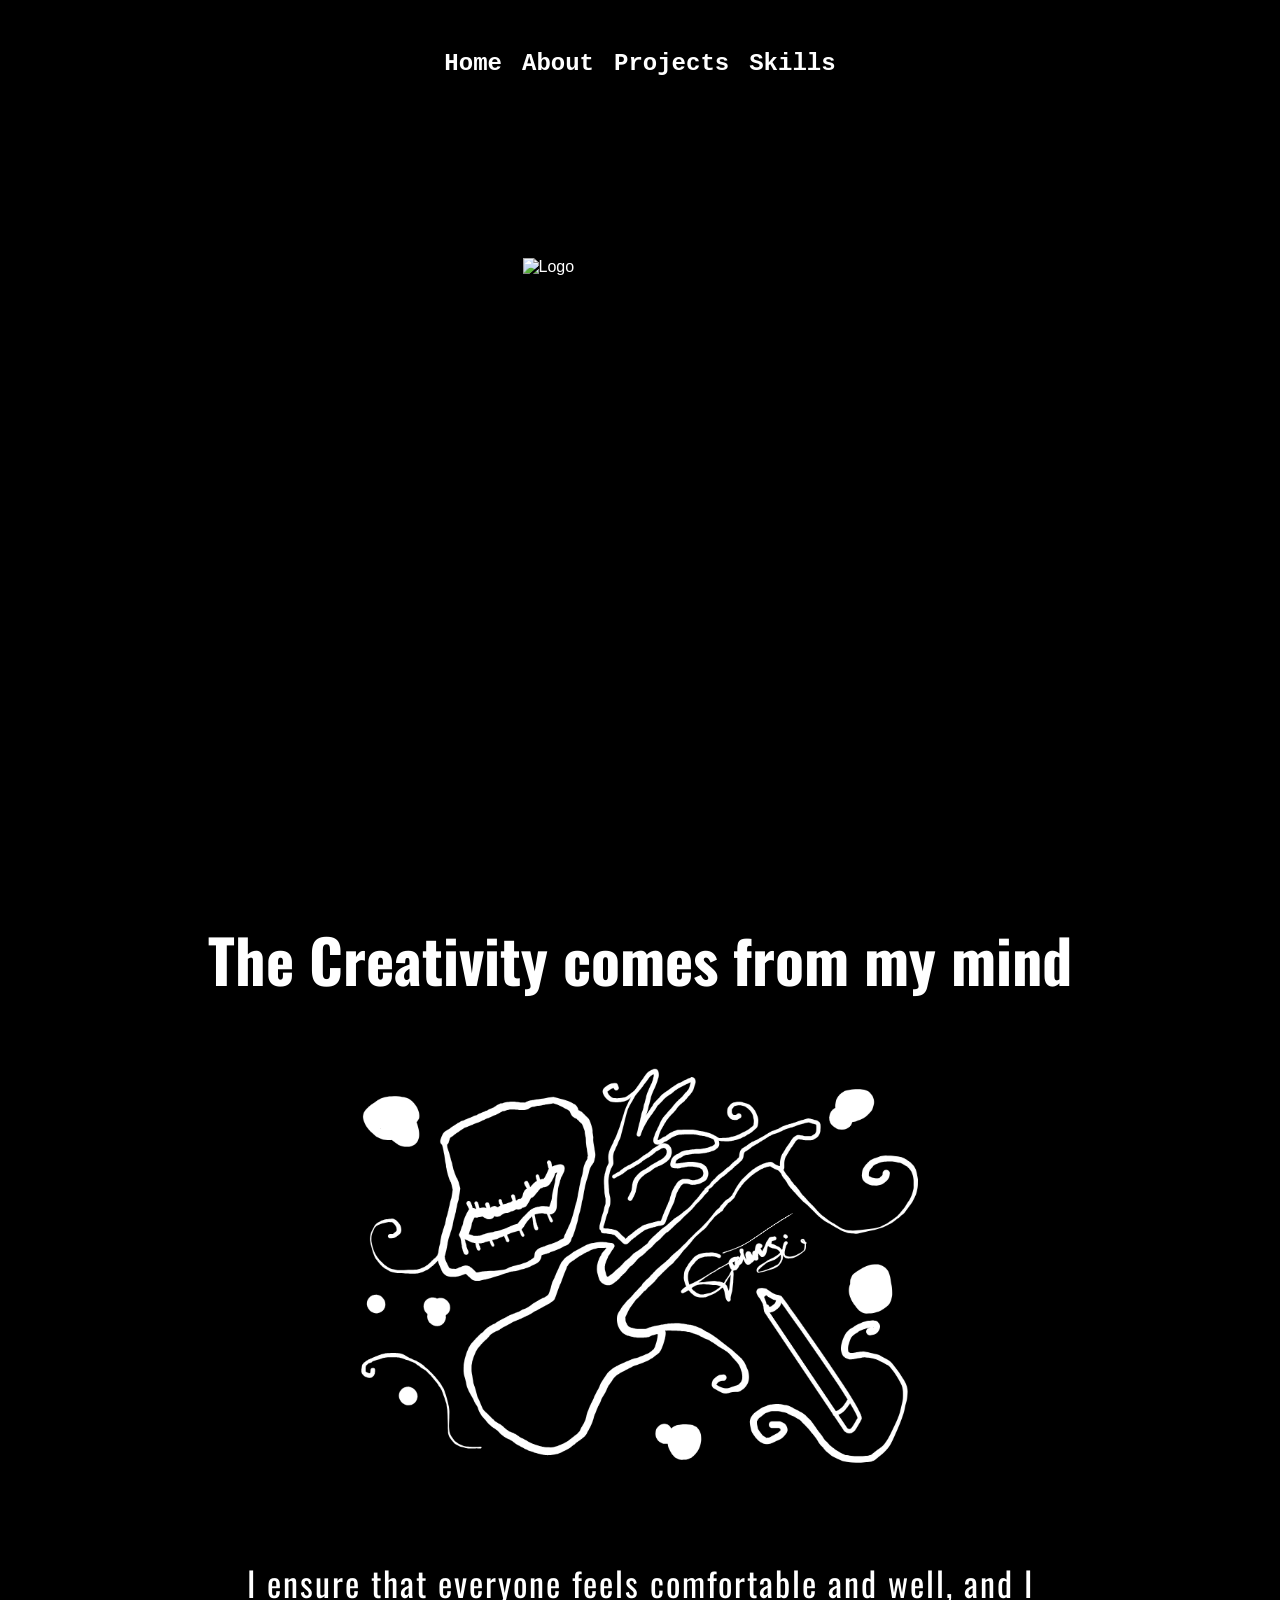
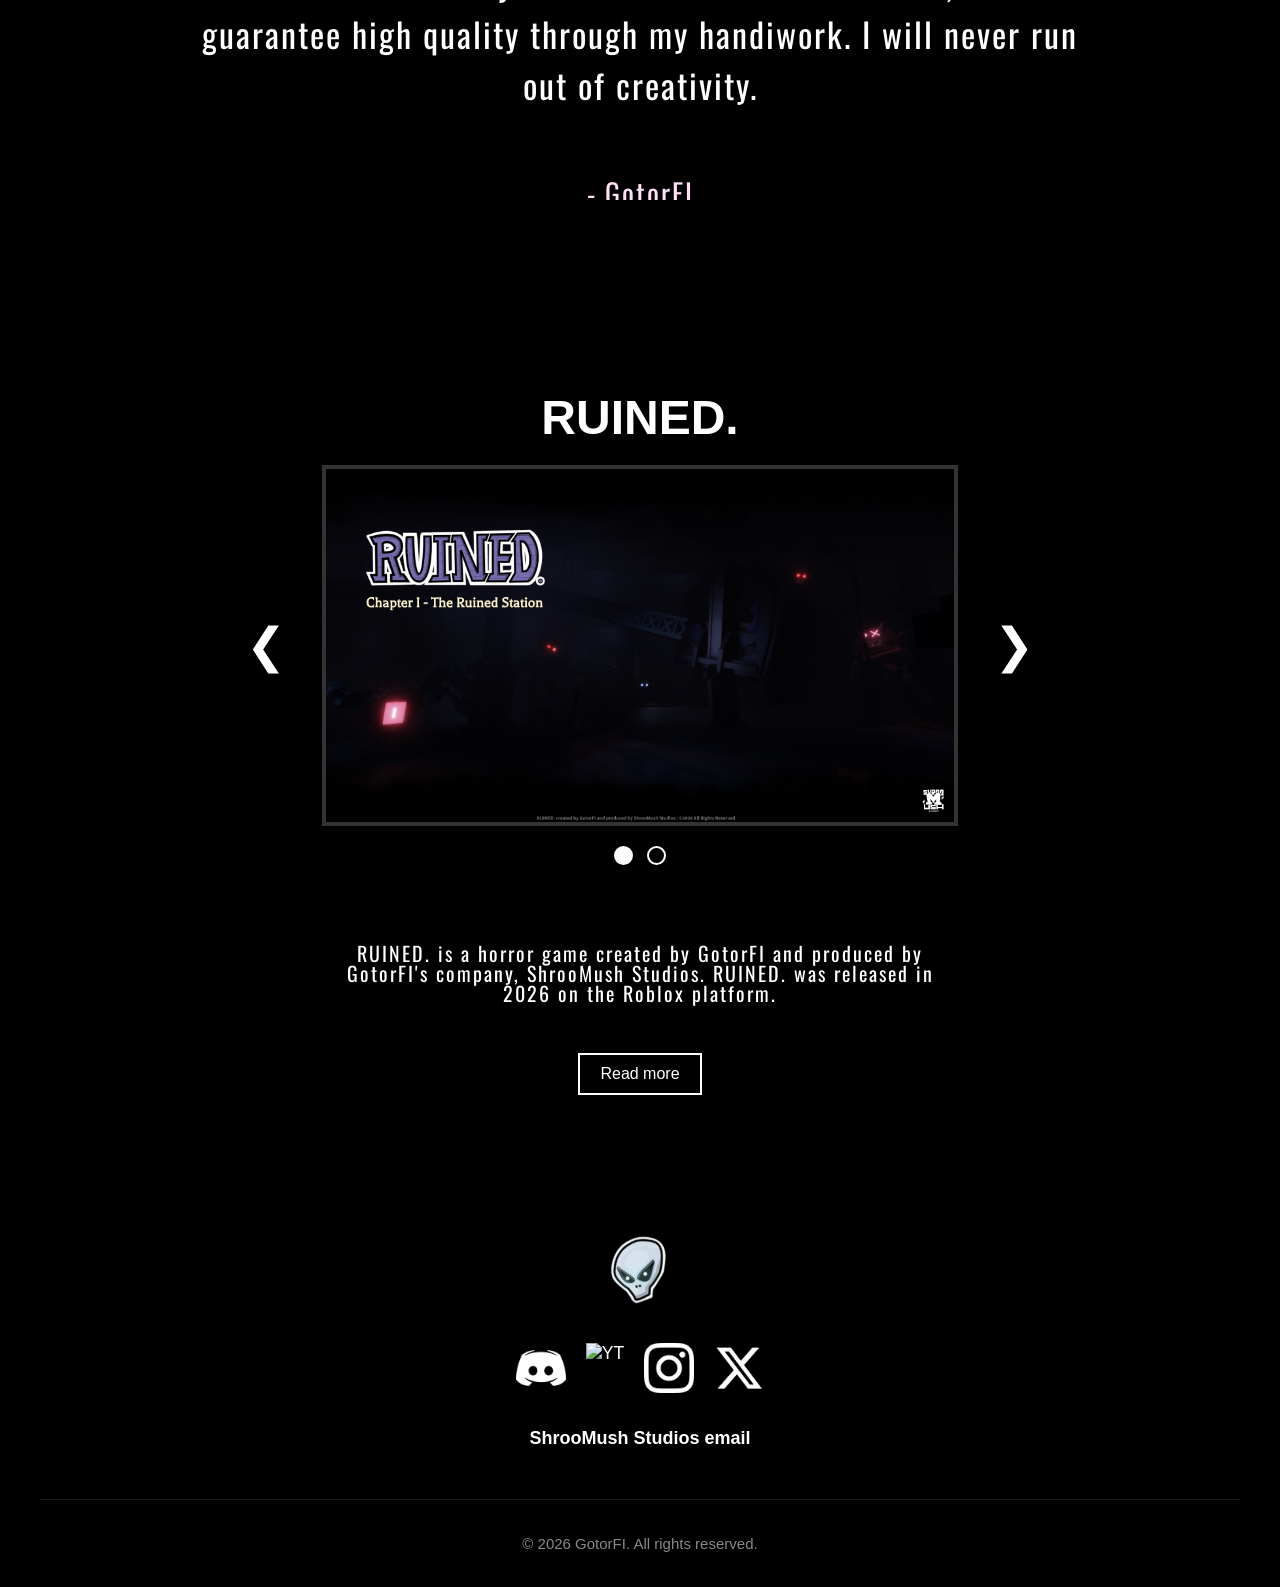
==== index.html @ 76c4892d "Fix" ====
<!DOCTYPE html>
<html lang="en">
<head>
    <meta charset="UTF-8">
    <meta name="viewport" content="width=device-width, initial-scale=1.0">
    <title>GotorFI's stuff</title>
    <link rel="icon" type="image/png" href="/imgs/Gotor.png">
    <link rel="stylesheet" href="/css/main.css">
    <link rel="stylesheet" href="/css/sections.css">
    <link rel="stylesheet" href="/css/carousel.css">
    <link rel="stylesheet" href="/css/buttons.css">
    <link rel="stylesheet" href="/css/animations.css">
    <link href='https://fonts.googleapis.com/css?family=Oswald' rel='stylesheet'>

</head>
<body>
    
    <video autoplay loop muted class="background-video">
        <source src="/videos/codebg.mp4" type="video/mp4">
    </video>
    <div>
        <div class="hero">
            
            <div class="menu">
                <a href="/">Home</a>
                <a href="/docs">About</a>
                <a href="/contact">Projects</a>
                <a href="/contact">Skills</a>

            </div>
            <div class="content">
                <img src="/imgs/GotorFIWink.gif" alt="Logo" class="headericon">
                <h1>GotorFI</h1>
            </div>
        </div>
        <div class="section1">
            <h2>The Creativity comes from my mind</h2>
            <img src="/imgs/thumb.png" alt="Creativity" class="section1img hover" width="700px" style="margin-top: 50px;">
            <p class="middlep">I ensure that everyone feels comfortable and well, and I guarantee high quality through my handiwork. I will never run out of creativity.</p>
            <p class="middlep2">- GotorFI</p>
        </div>
        <div class="game-carousel">
            <h2 id="carousel-title">RUINED.</h2>

            <div class="carousel-main">
                <button class="arrow-btn" onclick="changeSlide(-1)">&#10094;</button>

                <div class="image-container">
                <img id="carousel-img" src="/imgs/RUINED.png" alt="Level Preview">
                </div>

                <button class="arrow-btn" onclick="changeSlide(1)">&#10095;</button>
            </div>

            <div class="dot-container">
                <span class="dot active" onclick="currentSlide(0)"></span>
                <span class="dot" onclick="currentSlide(1)"></span>
            </div>

            </div>

            <div class="section2">
                <p id="carousel-info">RUINED. is a horror game created by GotorFI and produced by GotorFI's company, ShrooMush Studios. RUINED. was released in 2026 on the Roblox platform.</p>
                <button class="boxbutton hover">Read more</button>
            </div>
    </div>

    <footer class="main-footer">
        <div class="footer-content">
            <div class="footer-logo">
                <img src="/imgs/Gotor.png" alt="Logo">
            </div>

            <div class="footer-contacts">
                <a href="https://discordapp.com/users/1117432537220923452" target="_blank"><img src="/imgs/Discord.png" alt="DC" width="50px"></a>
                <a href="https://www.youtube.com/@GotorFI" target="_blank"><img src="/imgs/YouTube.png" alt="YT" width="50px"></a>
                <a href="https://www.instagram.com/gotorfi/" target="_blank"><img src="/imgs/Instagram.png" alt="IG" width="50px"></a>
                <a href="https://twitter.com/GotorFI" target="_blank"><img src="/imgs/X.png" alt="TW" width="50px"></a>
            </div>

            <div class="footer-email">
                <a href="mailto:cshroomushstudios@gmail.com">ShrooMush Studios email</a>
            </div>

            <div class="footer-copyright">
                <p>&copy; 2026 GotorFI. All rights reserved.</p>
            </div>
        </div>
    </footer>

    <script src="/js/carousel.js"></script>
    <script src="/js/animations.js"></script>
    
</body>
</html>
---- css/main.css ----
body {
    margin: 0;
}

.hero {
    width: 100%;
    height: 100vh;
    position: relative;
    overflow: hidden;

    display: flex;
    justify-content: center;
    align-items: center;
}

.background-video {
    position: fixed;
    top: 0;
    left: 0;
    width: 100%;
    height: 100%;
    object-fit: cover;
    filter: brightness(50%);
    z-index: -5;
}

.menu {
    position: absolute;
    top: 50px;
    left: 50%;
    transform: translateX(-50%);
    z-index: 2;
    display: flex;
    gap: 20px;
}
.menu a {
    color: white;
    font-size: 24px;
    font-family: 'Courier New', Courier, monospace;
    text-decoration: none;
    transition: filter 0.3s ease, transform 0.3s ease;
    font-weight: 900;
}

.headericon {
    width: 235px;
    margin-bottom: 10px;
}

.hero h1 {
    margin: 0;
    color: white;
    font-family: oswald, sans-serif;
    font-size: 320px;
    line-height: 0.8;
}

.content {
    position: relative;
    z-index: 2;
    display: flex;
    flex-direction: column;
    align-items: center;
    transform: translateY(-50px);
    transition: transform 0.3s ease;
}

.content:hover {
    transform: translateY(-50px) scale(1.15);
    filter: invert(21%) sepia(1%) saturate(74%) hue-rotate(359deg) brightness(154%) contrast(117%) drop-shadow(0 0 20px rgb(224, 190, 255));
}
.menu a:hover {
    transform: scale(1.15);
    filter: invert(21%) sepia(1%) saturate(74%) hue-rotate(359deg) brightness(154%) contrast(117%) drop-shadow(0 0 20px rgb(224, 190, 255));
}


.main-footer {
    background-color: rgba(0, 0, 0, 0.3);
    padding: 60px 0 20px 0;
    backdrop-filter: blur(5px);
    color: white;
    text-align: center;
    margin-top: 50px;
}

.footer-content {
    max-width: 1200px;
    margin: 0 auto;
    display: flex;
    flex-direction: column;
    align-items: center;
    gap: 30px; 
}

.footer-logo img {
    height: 80px;
    width: auto;
}

.footer-contacts {
    display: flex;
    gap: 20px;
}

.footer-contacts a {
    color: white;
    text-decoration: none;
    font-size: 1.1rem;
    transition: opacity 0.3s;
}

.footer-contacts a:hover {
    opacity: 0.7;
}

.footer-email a {
    color: white;
    text-decoration: none;
    font-weight: bold;
    font-size: 18px;
}

.footer-copyright {
    margin-top: 20px;
    color: #888;
    font-size: 15px;
    border-top: 1px solid rgba(255, 255, 255, 0.1);
    width: 100%;
    padding-top: 20px;
}
---- css/sections.css ----
.section1 {
    width: 100%;
    height: 100vh;
    position: relative;
    overflow: hidden;

    display: flex;
    justify-content: center;
    align-items: center;
    z-index: 2;
    flex-direction: column;
    align-items: center;
    transform: translateY(-50px);
    transition: transform 0.3s ease;
}

.section1 h2 {
    padding-top: 75px;
    margin: 0;
    color: white;
    font-family: oswald, sans-serif;
    font-size: 60px;
    line-height: 0.8;
}

.section2 {
    width: 100%;
    height: 200px;
    position: relative;
    overflow: hidden;
    display: flex;
    justify-content: center;
    align-items: center;
    z-index: 2;
    flex-direction: column;
    align-items: center;
    transform: translateY(-50px);
    transition: transform 0.3s ease;
}

.section2 p {
    margin: 0;
    color: white;
    font-family: oswald, sans-serif;
    font-size: 20px;
    line-height: 0.8;
    width: 600px;
    text-align: center;
    letter-spacing: 2px;
    line-height: 20px;
}


.hover{
    transition: transform 0.3s ease, filter 0.3s ease;
}

.hover:hover {
    transform: scale(1.15);
    filter: invert(21%) sepia(1%) saturate(74%) hue-rotate(359deg) brightness(154%) contrast(117%) drop-shadow(0 0 20px rgb(224, 190, 255));
}

.middlep {
    width: 900px;
    text-align: center;
    font-size: 34px;
    color: white;
    font-family: oswald, sans-serif;
    letter-spacing: 2px;
}
.middlep2 {
    width: 900px;
    text-align: center;
    font-size: 28px;
    color: rgb(255, 224, 247);
    font-family: oswald, sans-serif;
    letter-spacing: 2px;
}
---- css/carousel.css ----
body { background-color: #000; color: white; font-family: sans-serif; }

.game-carousel {
  padding-top: 100px;
  text-align: center;
  max-width: 800px;
  margin: 50px auto;
}

h2 {
  font-size: 3rem;
  margin-bottom: 20px;
}

.carousel-main {
  display: flex;
  align-items: center;
  justify-content: center;
  gap: 30px;
}

.image-container {
  width: 1200px;
  border: 4px solid #333;
  overflow: hidden;
  transition: transform 0.3s ease;
}

.image-container img {
  width: 100%;
  display: block;
  transition: opacity 0.3s ease;
}

.arrow-btn {
  background: none;
  border: none;
  color: white;
  font-size: 3rem;
  cursor: pointer;
  transition: transform 0.2s;
}

.arrow-btn:hover { transform: scale(1.2); }

/* Navigointipallot */
.dot-container { margin-top: 20px; }

.dot {
  height: 15px;
  width: 15px;
  margin: 0 5px;
  background-color: transparent;
  border: 2px solid white;
  border-radius: 50%;
  display: inline-block;
  cursor: pointer;
}

.dot.active {
  background-color: white;
}


.image-container:hover {
    transform: scale(1.15);
    filter: invert(21%) sepia(1%) saturate(74%) hue-rotate(359deg) brightness(154%) contrast(117%) drop-shadow(0 0 20px rgb(190, 211, 255));
}
---- css/buttons.css ----
.boxbutton{
    background-color: transparent;
    border: 2px solid #ffffff;
    color: #ffffff;
    padding: 10px 20px;
    font-size: 16px;
    cursor: pointer;
    transition: all 0.3s ease;
    margin-top: 50px;
}
---- css/animations.css ----
@keyframes fadeInUp {
    from {
        opacity: 0;
        transform: translateY(50px);
        transform: scale(0.7);
    }
    to {
        opacity: 1;
        transform: translateY(0);
        transform: scale(1);
    }
}

.section1, .section2, .hero h1, .game-carousel {
    opacity: 0;
    transform: translateY(50px);
    transition: opacity 0.5s ease-out, transform 0.5s ease-out;
}

.section1.show, .section2.show, .hero h1.show, .game-carousel.show {
    animation: fadeInUp 0.8s ease-out forwards;
}
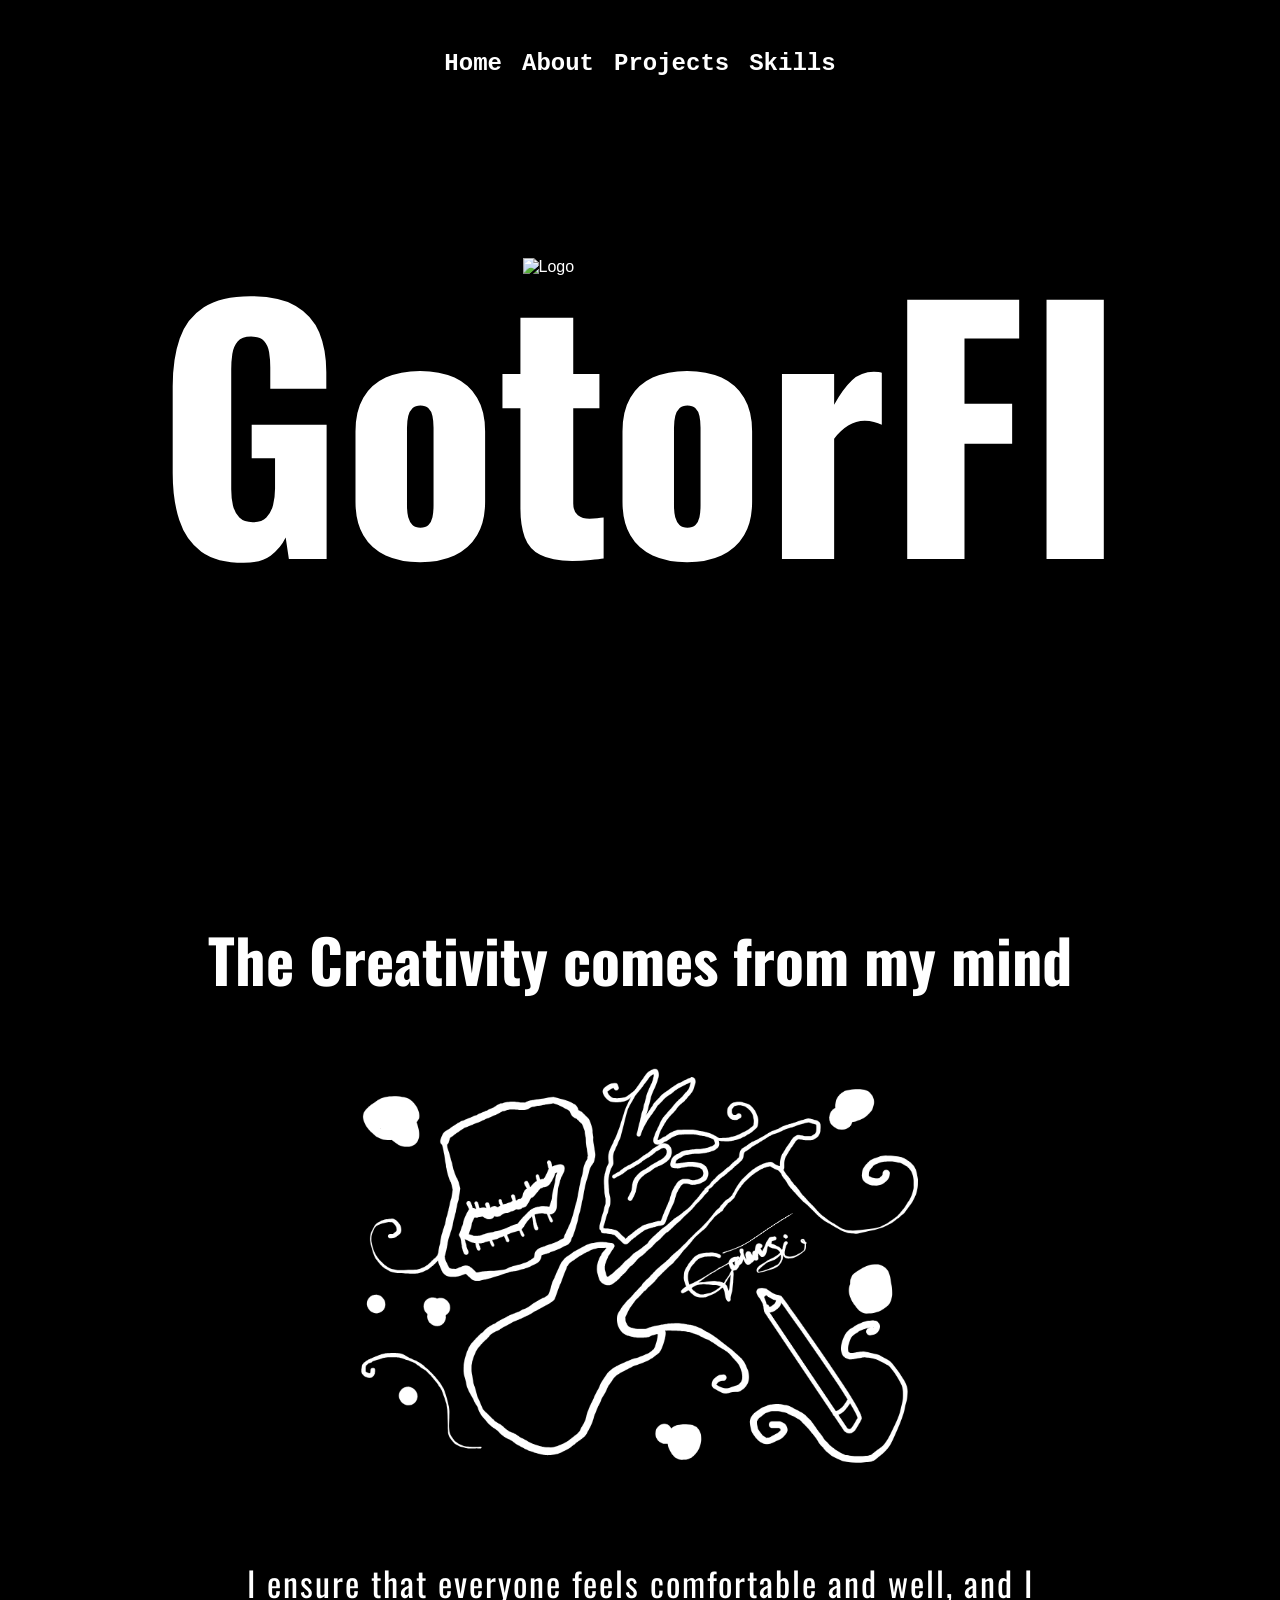
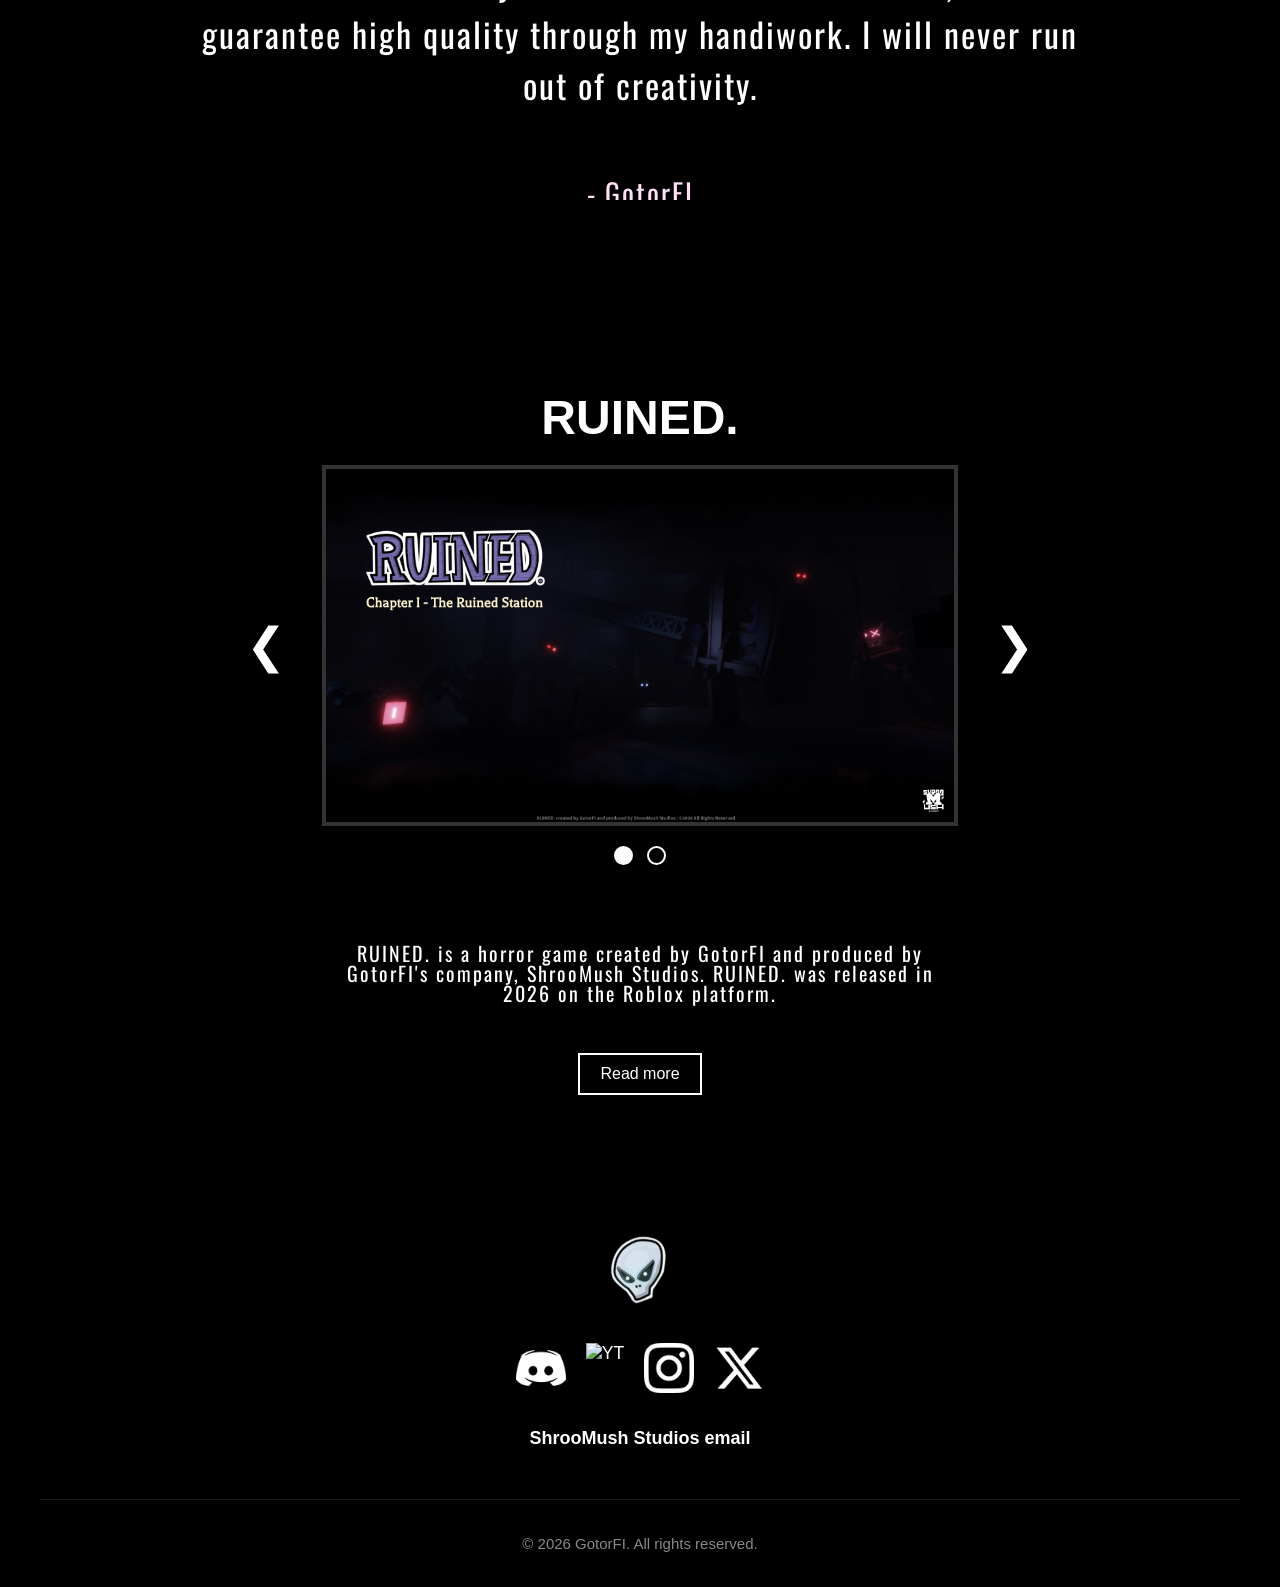
==== commit ecf6ed26: "fix2" ====
--- a/index.html
+++ b/index.html
@@ -4,38 +4,38 @@
     <meta charset="UTF-8">
     <meta name="viewport" content="width=device-width, initial-scale=1.0">
     <title>GotorFI's stuff</title>
-    <link rel="icon" type="image/png" href="/imgs/Gotor.png">
-    <link rel="stylesheet" href="/css/main.css">
-    <link rel="stylesheet" href="/css/sections.css">
-    <link rel="stylesheet" href="/css/carousel.css">
-    <link rel="stylesheet" href="/css/buttons.css">
-    <link rel="stylesheet" href="/css/animations.css">
+    <link rel="icon" type="image/png" href="imgs/Gotor.png">
+    <link rel="stylesheet" href="css/main.css">
+    <link rel="stylesheet" href="css/sections.css">
+    <link rel="stylesheet" href="css/carousel.css">
+    <link rel="stylesheet" href="css/buttons.css">
+    <link rel="stylesheet" href="css/animations.css">
     <link href='https://fonts.googleapis.com/css?family=Oswald' rel='stylesheet'>
 
 </head>
 <body>
     
     <video autoplay loop muted class="background-video">
-        <source src="/videos/codebg.mp4" type="video/mp4">
+        <source src="videos/codebg.mp4" type="video/mp4">
     </video>
     <div>
         <div class="hero">
             
             <div class="menu">
-                <a href="/">Home</a>
-                <a href="/docs">About</a>
-                <a href="/contact">Projects</a>
-                <a href="/contact">Skills</a>
+                <a href="index.html">Home</a>
+                <a href="docs.html">About</a>
+                <a href="contact.html">Projects</a>
+                <a href="contact.html">Skills</a>
 
             </div>
             <div class="content">
-                <img src="/imgs/GotorFIWink.gif" alt="Logo" class="headericon">
+                <img src="imgs/GotorFIWink.gif" alt="Logo" class="headericon">
                 <h1>GotorFI</h1>
             </div>
         </div>
         <div class="section1">
             <h2>The Creativity comes from my mind</h2>
-            <img src="/imgs/thumb.png" alt="Creativity" class="section1img hover" width="700px" style="margin-top: 50px;">
+            <img src="imgs/thumb.png" alt="Creativity" class="section1img hover" width="700px" style="margin-top: 50px;">
             <p class="middlep">I ensure that everyone feels comfortable and well, and I guarantee high quality through my handiwork. I will never run out of creativity.</p>
             <p class="middlep2">- GotorFI</p>
         </div>
@@ -46,7 +46,7 @@
                 <button class="arrow-btn" onclick="changeSlide(-1)">&#10094;</button>
 
                 <div class="image-container">
-                <img id="carousel-img" src="/imgs/RUINED.png" alt="Level Preview">
+                <img id="carousel-img" src="imgs/RUINED.png" alt="Level Preview">
                 </div>
 
                 <button class="arrow-btn" onclick="changeSlide(1)">&#10095;</button>
@@ -68,14 +68,14 @@
     <footer class="main-footer">
         <div class="footer-content">
             <div class="footer-logo">
-                <img src="/imgs/Gotor.png" alt="Logo">
+                <img src="imgs/Gotor.png" alt="Logo">
             </div>
 
             <div class="footer-contacts">
-                <a href="https://discordapp.com/users/1117432537220923452" target="_blank"><img src="/imgs/Discord.png" alt="DC" width="50px"></a>
-                <a href="https://www.youtube.com/@GotorFI" target="_blank"><img src="/imgs/YouTube.png" alt="YT" width="50px"></a>
-                <a href="https://www.instagram.com/gotorfi/" target="_blank"><img src="/imgs/Instagram.png" alt="IG" width="50px"></a>
-                <a href="https://twitter.com/GotorFI" target="_blank"><img src="/imgs/X.png" alt="TW" width="50px"></a>
+                <a href="https://discordapp.com/users/1117432537220923452" target="_blank"><img src="imgs/Discord.png" alt="DC" width="50px"></a>
+                <a href="https://www.youtube.com/@GotorFI" target="_blank"><img src="imgs/YouTube.png" alt="YT" width="50px"></a>
+                <a href="https://www.instagram.com/gotorfi/" target="_blank"><img src="imgs/Instagram.png" alt="IG" width="50px"></a>
+                <a href="https://twitter.com/GotorFI" target="_blank"><img src="imgs/X.png" alt="TW" width="50px"></a>
             </div>
 
             <div class="footer-email">
@@ -88,8 +88,8 @@
         </div>
     </footer>
 
-    <script src="/js/carousel.js"></script>
-    <script src="/js/animations.js"></script>
+    <script src="js/carousel.js"></script>
+    <script src="js/animations.js"></script>
     
 </body>
 </html>
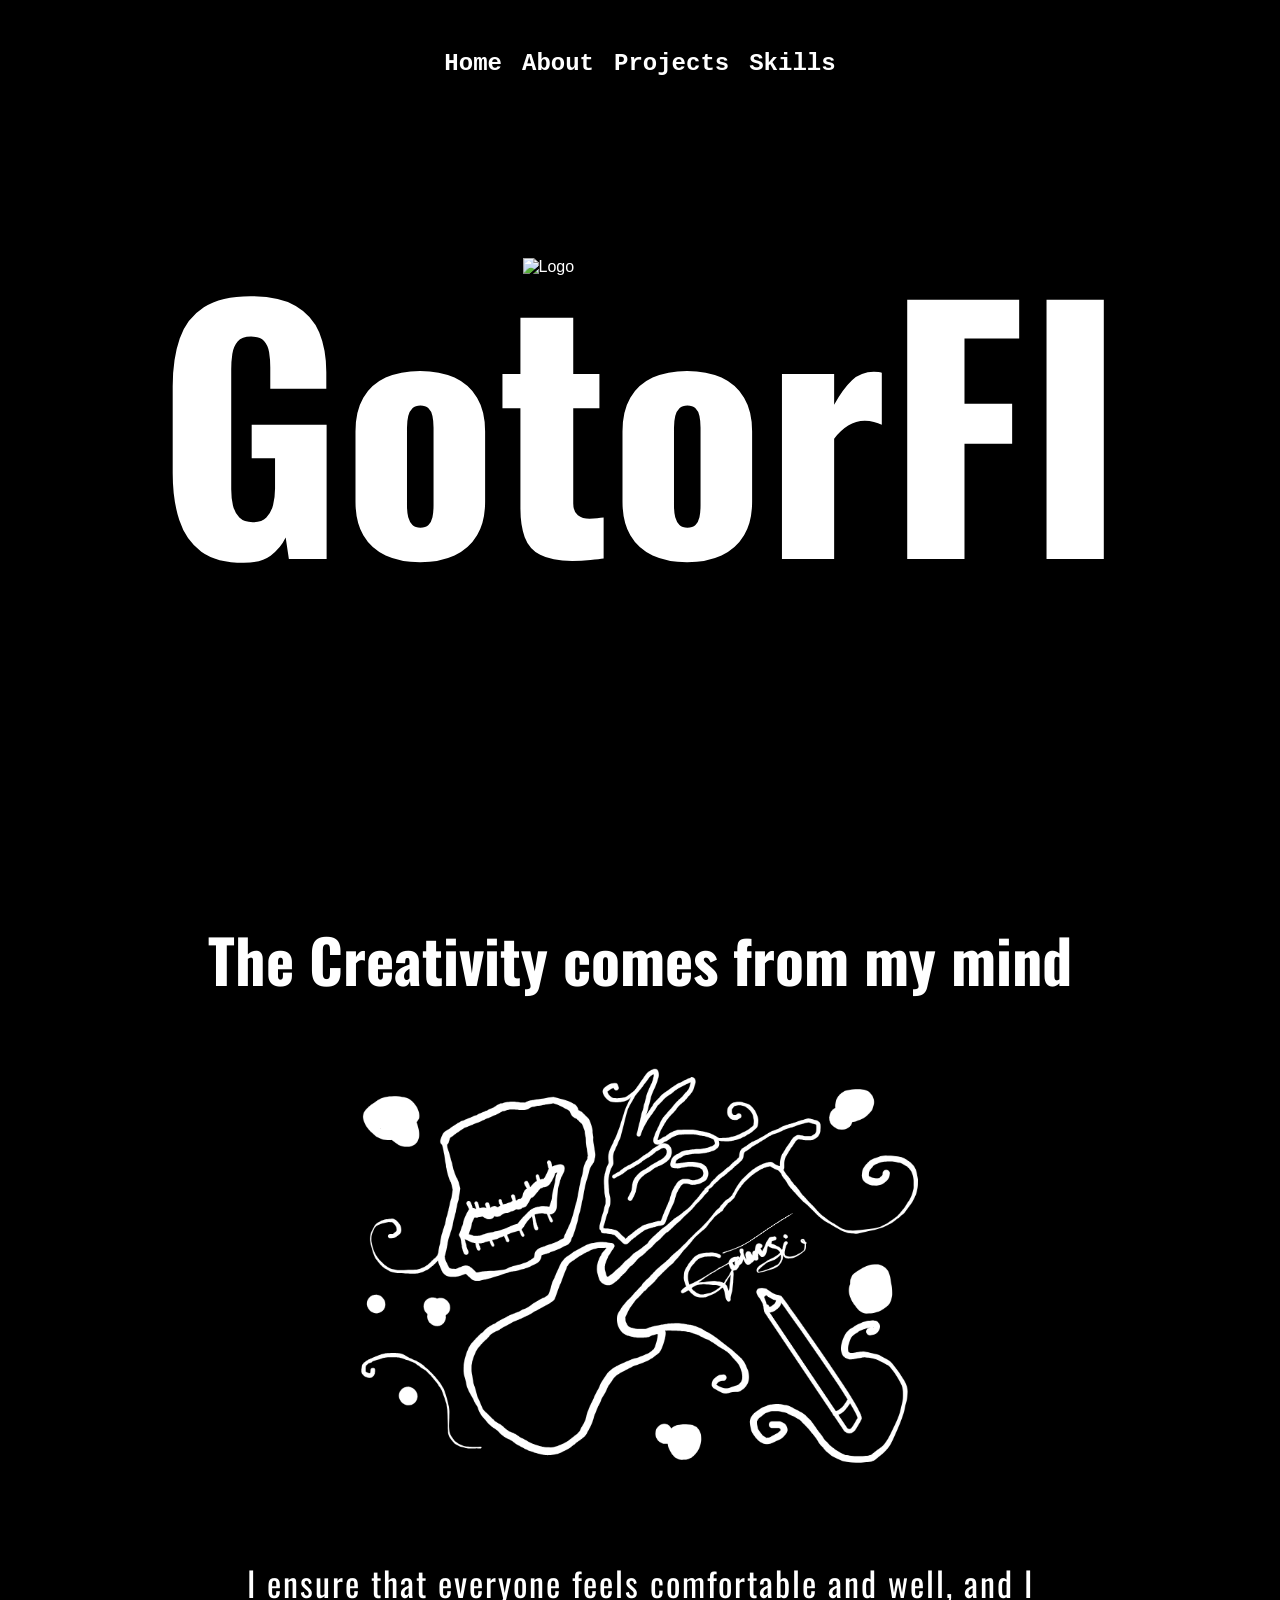
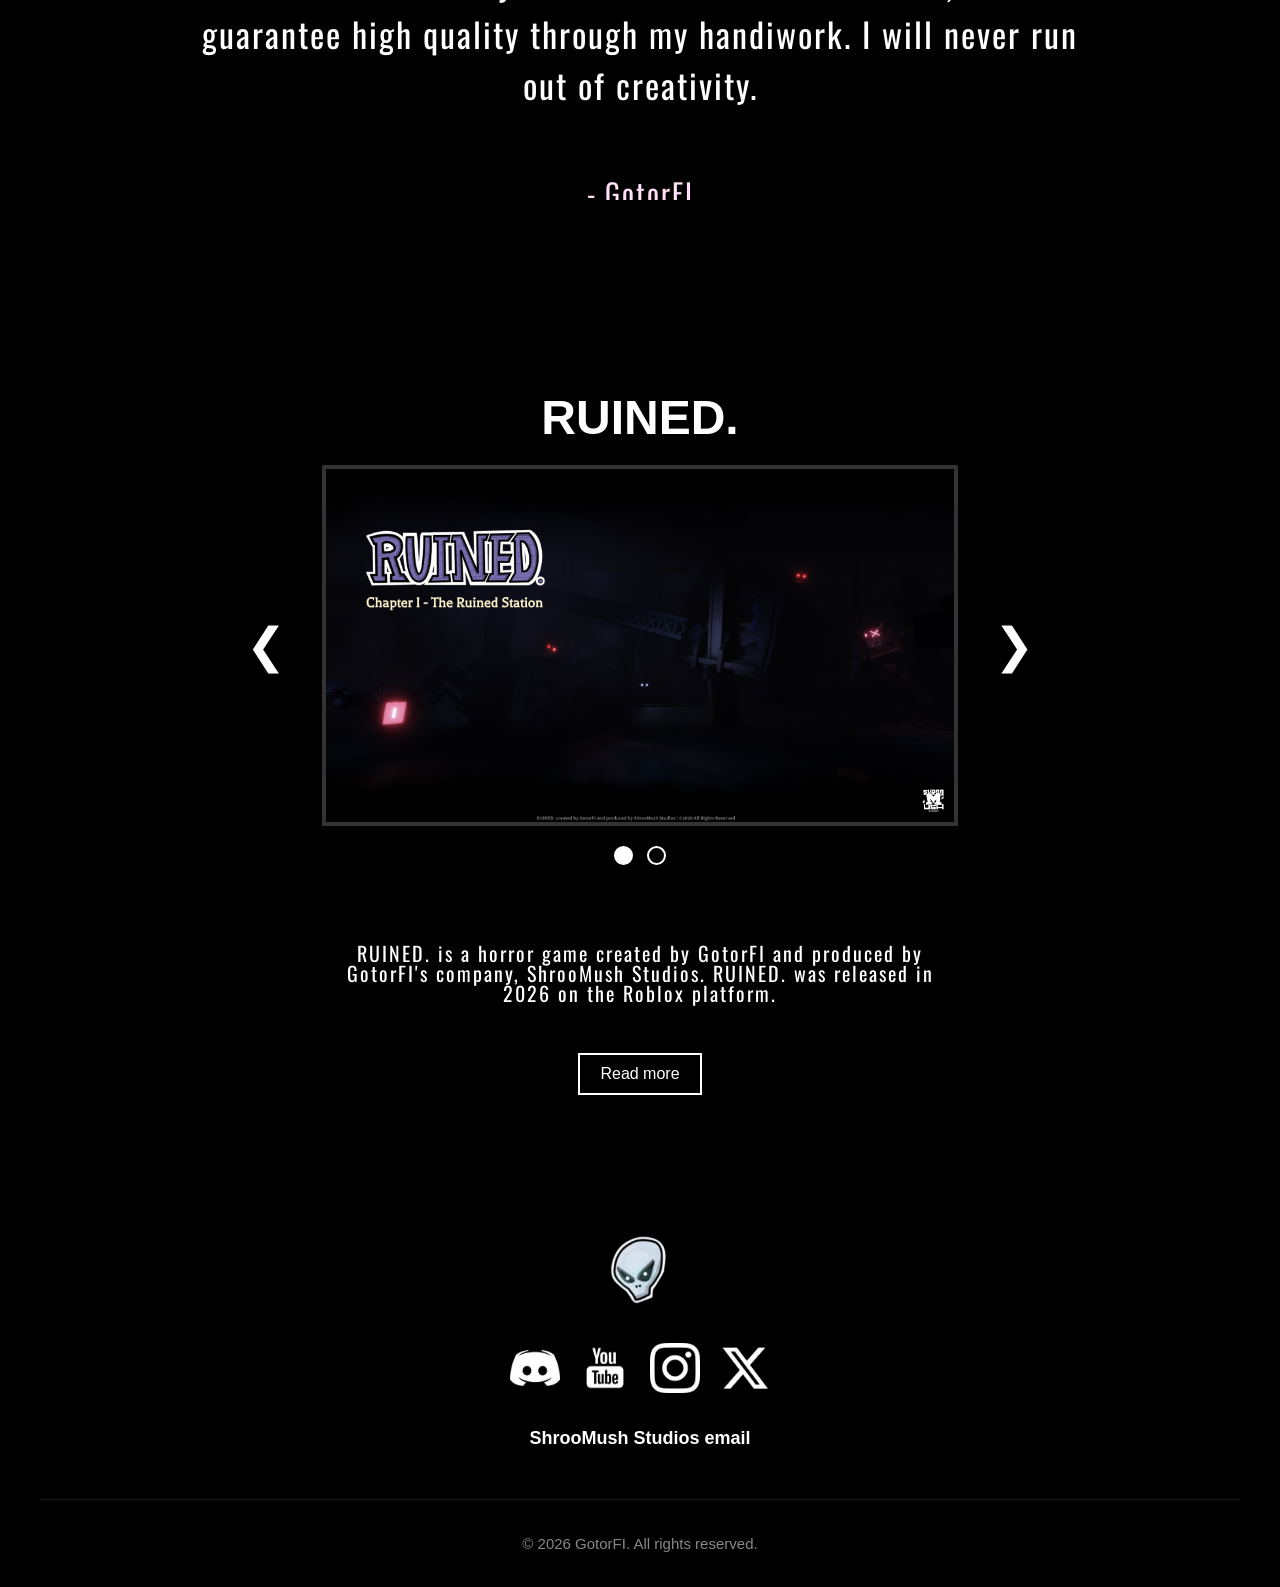
==== commit 29c1cd42: "yt fix" ====
--- a/index.html
+++ b/index.html
@@ -73,7 +73,7 @@
 
             <div class="footer-contacts">
                 <a href="https://discordapp.com/users/1117432537220923452" target="_blank"><img src="imgs/Discord.png" alt="DC" width="50px"></a>
-                <a href="https://www.youtube.com/@GotorFI" target="_blank"><img src="imgs/YouTube.png" alt="YT" width="50px"></a>
+                <a href="https://www.youtube.com/@GotorFI" target="_blank"><img src="imgs/Youtube.png" alt="YT" width="50px"></a>
                 <a href="https://www.instagram.com/gotorfi/" target="_blank"><img src="imgs/Instagram.png" alt="IG" width="50px"></a>
                 <a href="https://twitter.com/GotorFI" target="_blank"><img src="imgs/X.png" alt="TW" width="50px"></a>
             </div>
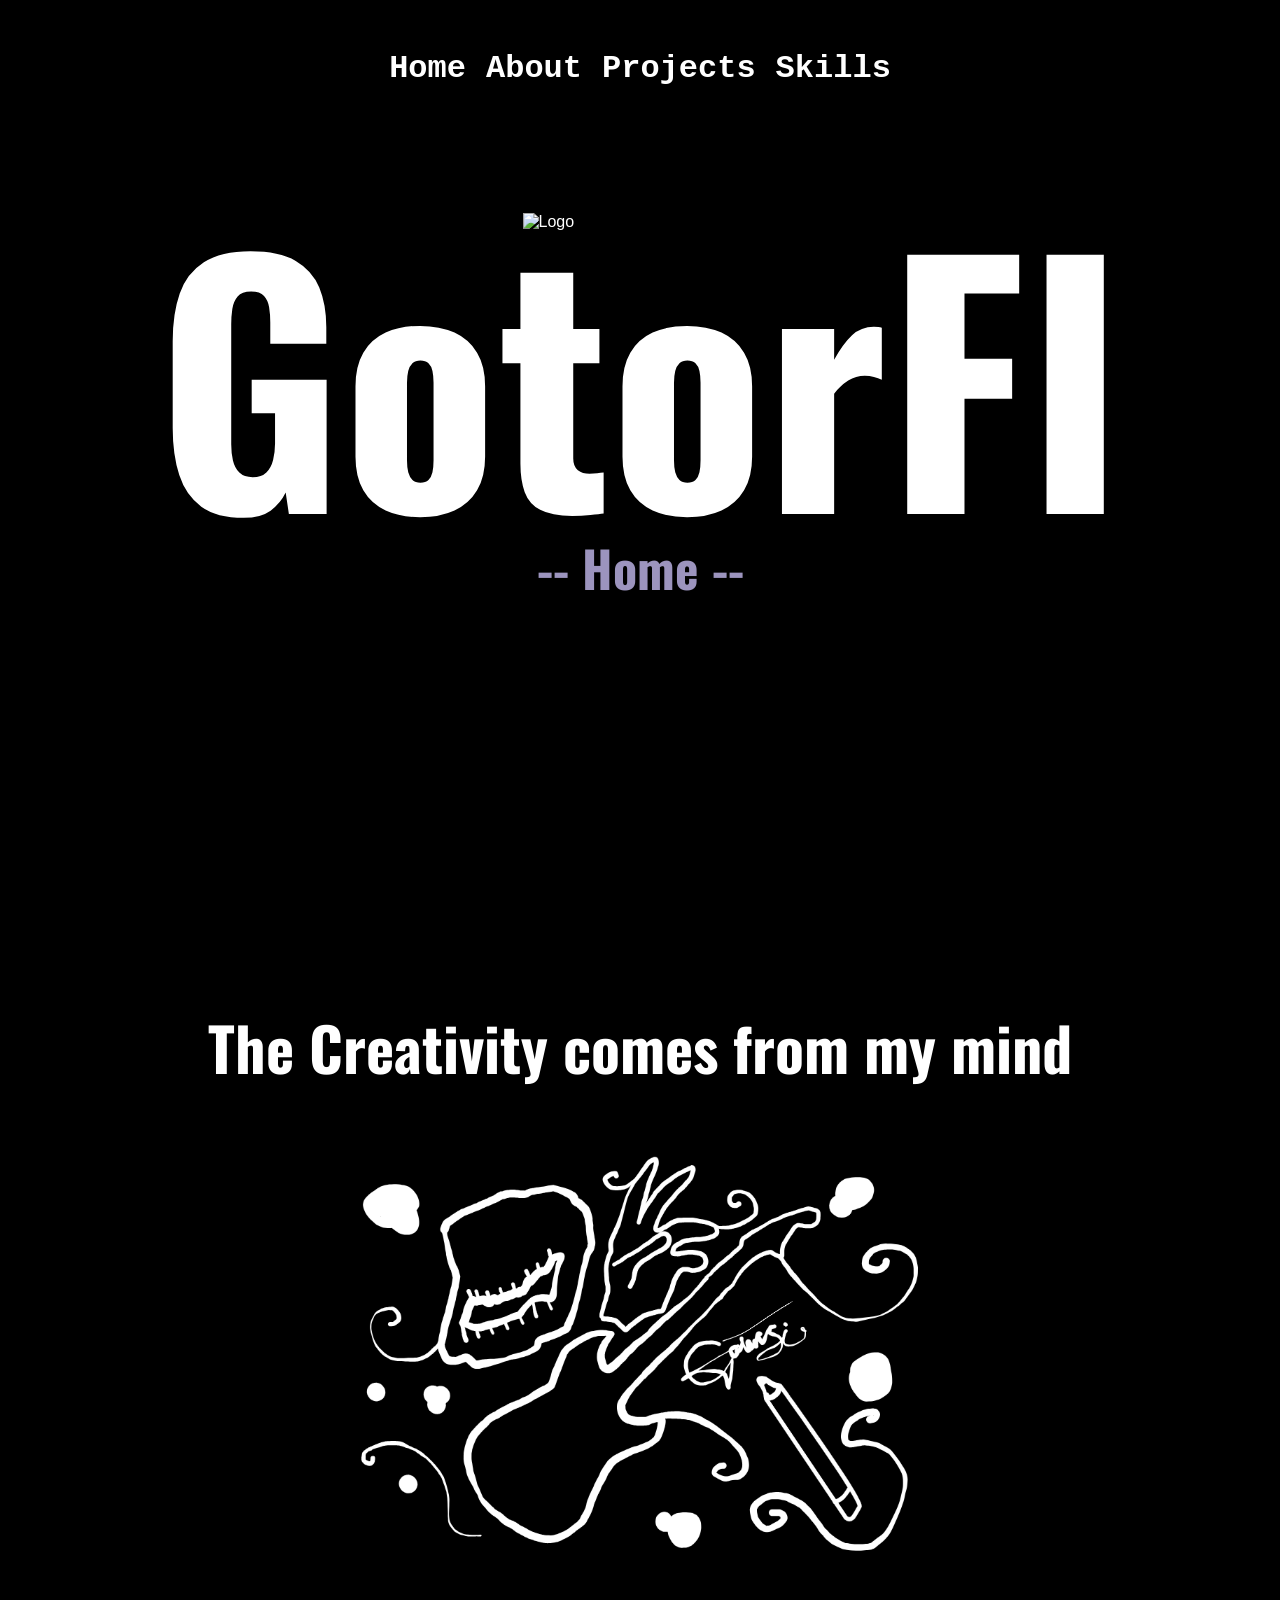
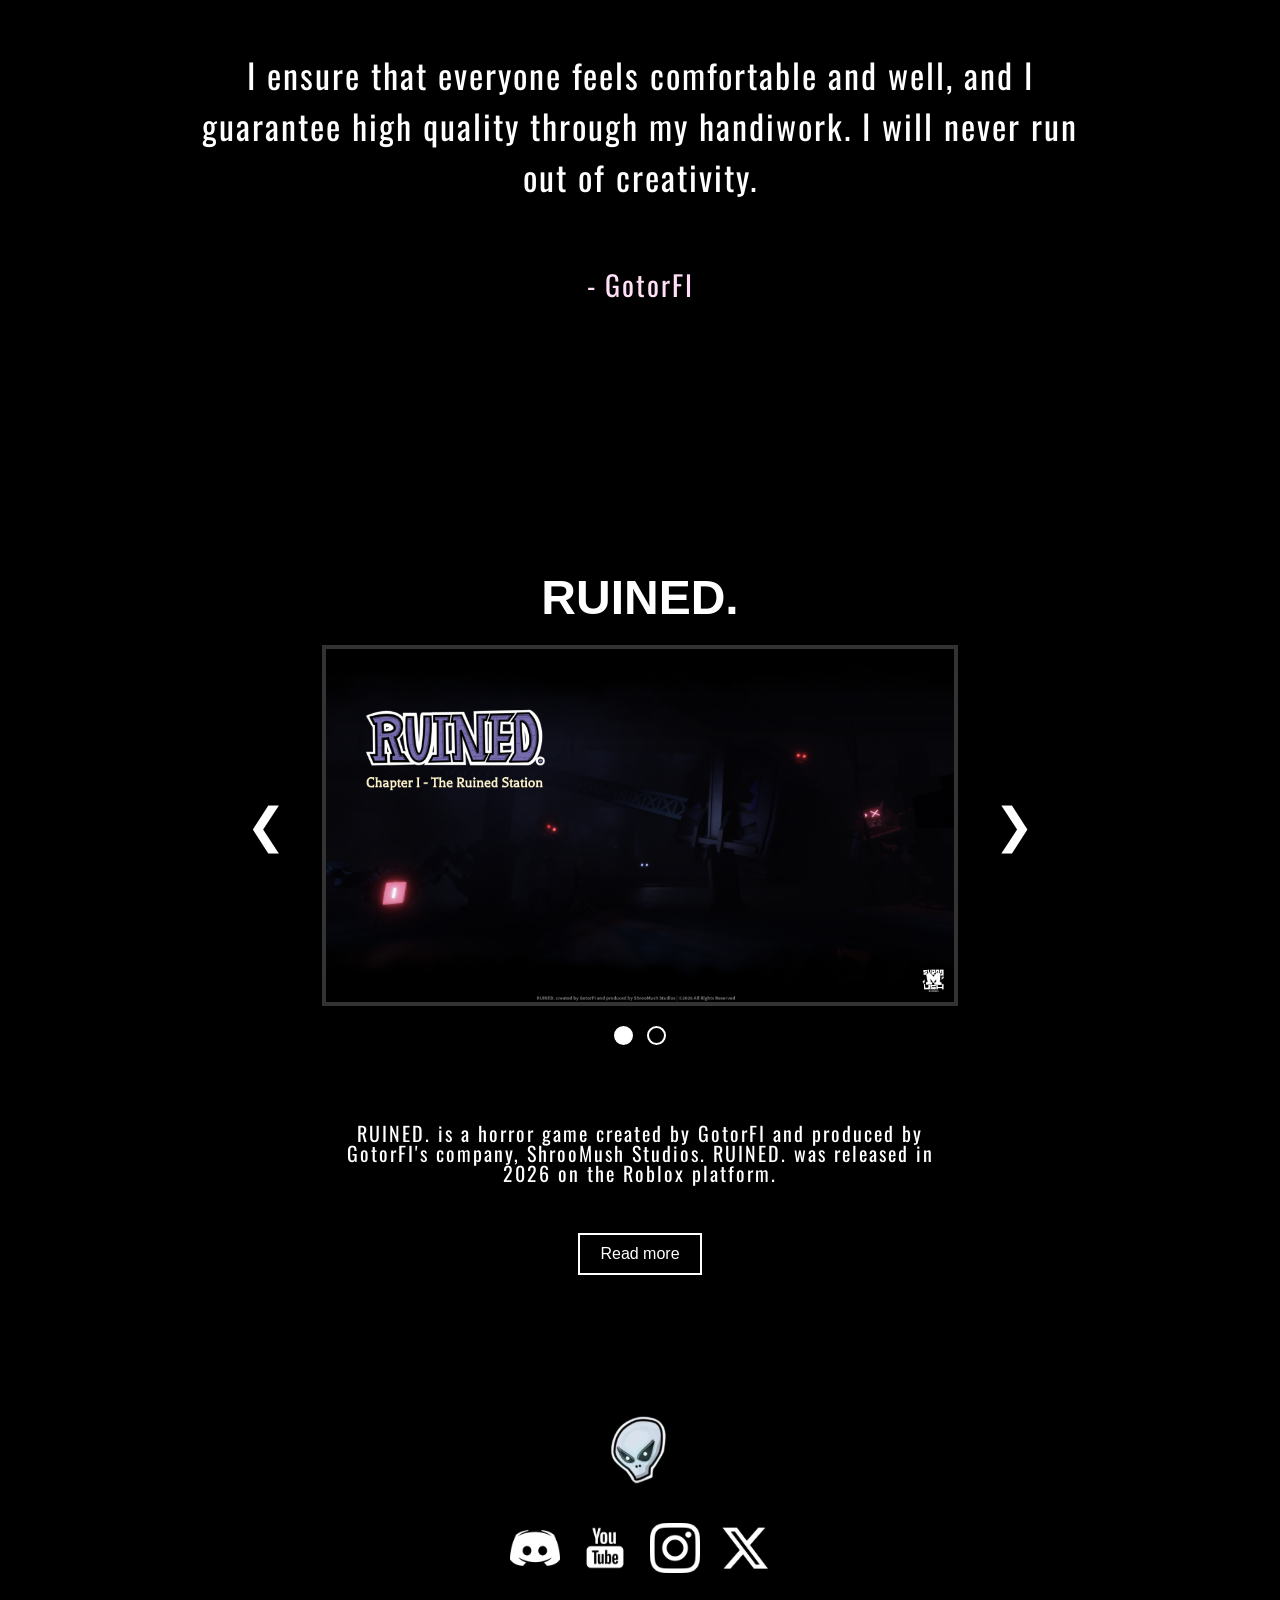
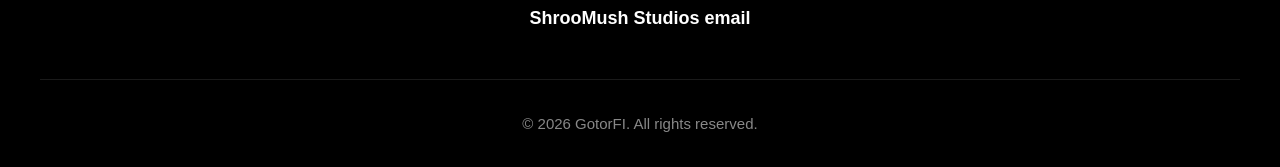
==== commit fdd4f3c5: "Webiste 1.0" ====
--- a/index.html
+++ b/index.html
@@ -10,6 +10,7 @@
     <link rel="stylesheet" href="css/carousel.css">
     <link rel="stylesheet" href="css/buttons.css">
     <link rel="stylesheet" href="css/animations.css">
+    <link rel="stylesheet" href="css/mobile.css">
     <link href='https://fonts.googleapis.com/css?family=Oswald' rel='stylesheet'>
 
 </head>
@@ -23,19 +24,20 @@
             
             <div class="menu">
                 <a href="index.html">Home</a>
-                <a href="docs.html">About</a>
-                <a href="contact.html">Projects</a>
-                <a href="contact.html">Skills</a>
+                <a href="about.html">About</a>
+                <a href="projects.html">Projects</a>
+                <a href="skills.html">Skills</a>
 
             </div>
             <div class="content">
                 <img src="imgs/GotorFIWink.gif" alt="Logo" class="headericon">
-                <h1>GotorFI</h1>
+                <a href="about.html"><h1>GotorFI</h1></a>
+                <h2>-- Home --</h2>
             </div>
         </div>
         <div class="section1">
             <h2>The Creativity comes from my mind</h2>
-            <img src="imgs/thumb.png" alt="Creativity" class="section1img hover" width="700px" style="margin-top: 50px;">
+            <a href="about.html"><img src="imgs/thumb.png" alt="Creativity" class="section1img hover" width="700px" style="margin-top: 50px;"></a>
             <p class="middlep">I ensure that everyone feels comfortable and well, and I guarantee high quality through my handiwork. I will never run out of creativity.</p>
             <p class="middlep2">- GotorFI</p>
         </div>
@@ -46,7 +48,9 @@
                 <button class="arrow-btn" onclick="changeSlide(-1)">&#10094;</button>
 
                 <div class="image-container">
-                <img id="carousel-img" src="imgs/RUINED.png" alt="Level Preview">
+                <a href="projects.html">
+                    <img id="carousel-img" src="imgs/RUINED.png" alt="Level Preview">
+                </a>
                 </div>
 
                 <button class="arrow-btn" onclick="changeSlide(1)">&#10095;</button>
@@ -61,7 +65,9 @@
 
             <div class="section2">
                 <p id="carousel-info">RUINED. is a horror game created by GotorFI and produced by GotorFI's company, ShrooMush Studios. RUINED. was released in 2026 on the Roblox platform.</p>
-                <button class="boxbutton hover">Read more</button>
+                <a href="projects.html">
+                    <button class="boxbutton hover">Read more</button>
+                </a>
             </div>
     </div>
 
@@ -72,14 +78,14 @@
             </div>
 
             <div class="footer-contacts">
-                <a href="https://discordapp.com/users/1117432537220923452" target="_blank"><img src="imgs/Discord.png" alt="DC" width="50px"></a>
-                <a href="https://www.youtube.com/@GotorFI" target="_blank"><img src="imgs/Youtube.png" alt="YT" width="50px"></a>
-                <a href="https://www.instagram.com/gotorfi/" target="_blank"><img src="imgs/Instagram.png" alt="IG" width="50px"></a>
-                <a href="https://twitter.com/GotorFI" target="_blank"><img src="imgs/X.png" alt="TW" width="50px"></a>
+                <a href="https://discordapp.com/users/1117432537220923452" target="_blank"><img src="imgs/Discord.png" alt="DC" width="50px" class="hover"></a>
+                <a href="https://www.youtube.com/@GotorFI" target="_blank"><img src="imgs/Youtube.png" alt="YT" width="50px" class="hover"></a>
+                <a href="https://www.instagram.com/gotorfi/" target="_blank"><img src="imgs/Instagram.png" alt="IG" width="50px" class="hover"></a>
+                <a href="https://twitter.com/GotorFI" target="_blank"><img src="imgs/X.png" alt="TW" width="50px" class="hover"></a>
             </div>
 
             <div class="footer-email">
-                <a href="mailto:cshroomushstudios@gmail.com">ShrooMush Studios email</a>
+                <a href="mailto:cshroomushstudios@gmail.com" class="hover">ShrooMush Studios email</a>
             </div>
 
             <div class="footer-copyright">
--- a/css/main.css
+++ b/css/main.css
@@ -23,6 +23,26 @@
     filter: brightness(50%);
     z-index: -5;
 }
+.video-container {
+    position: fixed;
+    top: 0;
+    left: 0;
+    width: 100%;
+    height: 100%;
+    z-index: -1;
+    overflow: hidden;
+}
+.cycle-video {
+    position: absolute;
+    width: 100%;
+    height: 100%;
+    object-fit: cover;
+    opacity: 0;
+    transition: opacity 1s ease-in-out;
+}
+.cycle-video.active {
+    opacity: 1;
+}
 
 .menu {
     position: absolute;
@@ -35,11 +55,12 @@
 }
 .menu a {
     color: white;
-    font-size: 24px;
+    font-size: 32px;
     font-family: 'Courier New', Courier, monospace;
     text-decoration: none;
     transition: filter 0.3s ease, transform 0.3s ease;
     font-weight: 900;
+    text-shadow: 10px 10px 10px rgba(0, 0, 0, 0.733);
 }
 
 .headericon {
@@ -49,10 +70,23 @@
 
 .hero h1 {
     margin: 0;
-    color: white;
+    color: rgb(255, 255, 255);
     font-family: oswald, sans-serif;
     font-size: 320px;
     line-height: 0.8;
+    text-shadow: 10px 10px 10px rgba(0, 0, 0, 0.733);
+}
+.hero h2 {
+    margin: 0;
+    color: rgb(156, 148, 190);
+    font-family: oswald, sans-serif;
+    font-size: 50px;
+    line-height: 0.8;
+    padding-top: 50px;
+    text-shadow: 10px 10px 10px rgba(0, 0, 0, 0.733);
+}
+.hero a {
+    text-decoration: none;
 }
 
 .content {
@@ -67,11 +101,11 @@
 
 .content:hover {
     transform: translateY(-50px) scale(1.15);
-    filter: invert(21%) sepia(1%) saturate(74%) hue-rotate(359deg) brightness(154%) contrast(117%) drop-shadow(0 0 20px rgb(224, 190, 255));
+    filter: invert(21%) sepia(1%) saturate(74%) hue-rotate(359deg) brightness(154%) contrast(117%) drop-shadow(0 0 20px rgb(194, 190, 255));
 }
 .menu a:hover {
     transform: scale(1.15);
-    filter: invert(21%) sepia(1%) saturate(74%) hue-rotate(359deg) brightness(154%) contrast(117%) drop-shadow(0 0 20px rgb(224, 190, 255));
+    filter: invert(21%) sepia(1%) saturate(74%) hue-rotate(359deg) brightness(154%) contrast(117%) drop-shadow(0 0 20px rgb(200, 190, 255));
 }
 
 
--- a/css/sections.css
+++ b/css/sections.css
@@ -1,6 +1,13 @@
+h2 {
+    text-align: center;
+}
+p {
+    text-align: center;
+}
+
 .section1 {
     width: 100%;
-    height: 100vh;
+    height: 120vh;
     position: relative;
     overflow: hidden;
 
@@ -50,6 +57,50 @@
     line-height: 20px;
 }
 
+.section3 {
+    width: 100%;
+    height: 1600px;
+    position: relative;
+    overflow: hidden;
+    display: flex;
+    justify-content: center;
+    align-items: center;
+    z-index: 2;
+    flex-direction: column;
+    align-items: center;
+    transform: translateY(-50px);
+    transition: transform 0.3s ease;
+}
+
+.section3 p {
+    margin: 0;
+    color: white;
+    font-family: oswald, sans-serif;
+    font-size: 25px;
+    line-height: 0.8;
+    width: 600px;
+    text-align: center;
+    letter-spacing: 2px;
+    line-height: 25px;
+}
+.section3 h2 {
+    padding-top: 2px;
+    margin: 0;
+    color: white;
+    font-family: oswald, sans-serif;
+    font-size: 20px;
+    line-height: 0.8;
+}
+.section3 h3 {
+    padding-top: 25px;
+    padding-bottom: 25px;
+    margin: 0;
+    color: white;
+    font-family: oswald, sans-serif;
+    font-size: 30px;
+    line-height: 0.8;
+}
+
 
 .hover{
     transition: transform 0.3s ease, filter 0.3s ease;
@@ -57,7 +108,7 @@
 
 .hover:hover {
     transform: scale(1.15);
-    filter: invert(21%) sepia(1%) saturate(74%) hue-rotate(359deg) brightness(154%) contrast(117%) drop-shadow(0 0 20px rgb(224, 190, 255));
+    filter: invert(21%) sepia(1%) saturate(74%) hue-rotate(359deg) brightness(154%) contrast(117%) drop-shadow(0 0 20px rgb(194, 190, 255));
 }
 
 .middlep {
--- a/css/animations.css
+++ b/css/animations.css
@@ -11,12 +11,12 @@
     }
 }
 
-.section1, .section2, .hero h1, .game-carousel {
+.section1, .section2, .section3, .hero h1, .hero h2, .game-carousel {
     opacity: 0;
     transform: translateY(50px);
     transition: opacity 0.5s ease-out, transform 0.5s ease-out;
 }
 
-.section1.show, .section2.show, .hero h1.show, .game-carousel.show {
+.section1.show, .section2.show, .section3.show, .hero h1.show, .hero h2.show, .game-carousel.show {
     animation: fadeInUp 0.8s ease-out forwards;
 }
--- a/css/mobile.css
+++ b/css/mobile.css
@@ -0,0 +1,91 @@
+@media (max-width: 768px) {
+    .hero h1 {
+        margin: 0;
+        color: rgb(255, 255, 255);
+        font-family: oswald, sans-serif;
+        font-size: 160px;
+        line-height: 0.8;
+        text-shadow: 10px 10px 10px rgba(0, 0, 0, 0.733);
+    }
+    .menu a {
+        color: white;
+        font-size: 24px;
+        font-family: 'Courier New', Courier, monospace;
+        text-decoration: none;
+        transition: filter 0.3s ease, transform 0.3s ease;
+        font-weight: 900;
+        text-shadow: 10px 10px 10px rgba(0, 0, 0, 0.733);
+    }
+    .section1 h2 {
+        padding-top: 75px;
+        margin: 0;
+        color: white;
+        font-family: oswald, sans-serif;
+        font-size: 30px;
+        line-height: 0.8;
+    }
+    .section2 p {
+        margin: 0;
+        color: white;
+        font-family: oswald, sans-serif;
+        font-size: 10px;
+        line-height: 0.8;
+        width: 400px;
+        text-align: center;
+        letter-spacing: 2px;
+        line-height: 20px;
+    }
+
+    .middlep {
+        width: 400px;
+        text-align: center;
+        font-size: 20px;
+        color: white;
+        font-family: oswald, sans-serif;
+        letter-spacing: 2px;
+    }
+    .middlep2 {
+        width: 400px;
+        text-align: center;
+        font-size: 12px;
+        color: rgb(255, 224, 247);
+        font-family: oswald, sans-serif;
+        letter-spacing: 2px;
+    }
+
+    .section3 p {
+        margin: 0;
+        color: white;
+        font-family: oswald, sans-serif;
+        font-size: 20px;
+        line-height: 0.8;
+        width: 600px;
+        text-align: center;
+        letter-spacing: 2px;
+        line-height: 25px;
+        width: 400px;
+    }
+    .section3 h2 {
+        padding-top: 2px;
+        margin: 0;
+        color: white;
+        font-family: oswald, sans-serif;
+        font-size: 15px;
+        line-height: 0.8;
+        width: 400px;
+    }
+    .section3 h3 {
+        padding-top: 25px;
+        padding-bottom: 25px;
+        margin: 0;
+        color: white;
+        font-family: oswald, sans-serif;
+        font-size: 20px;
+        line-height: 0.8;
+        width: 400px;
+    }
+    .section1img {
+        max-width: 400px;
+    }
+
+}
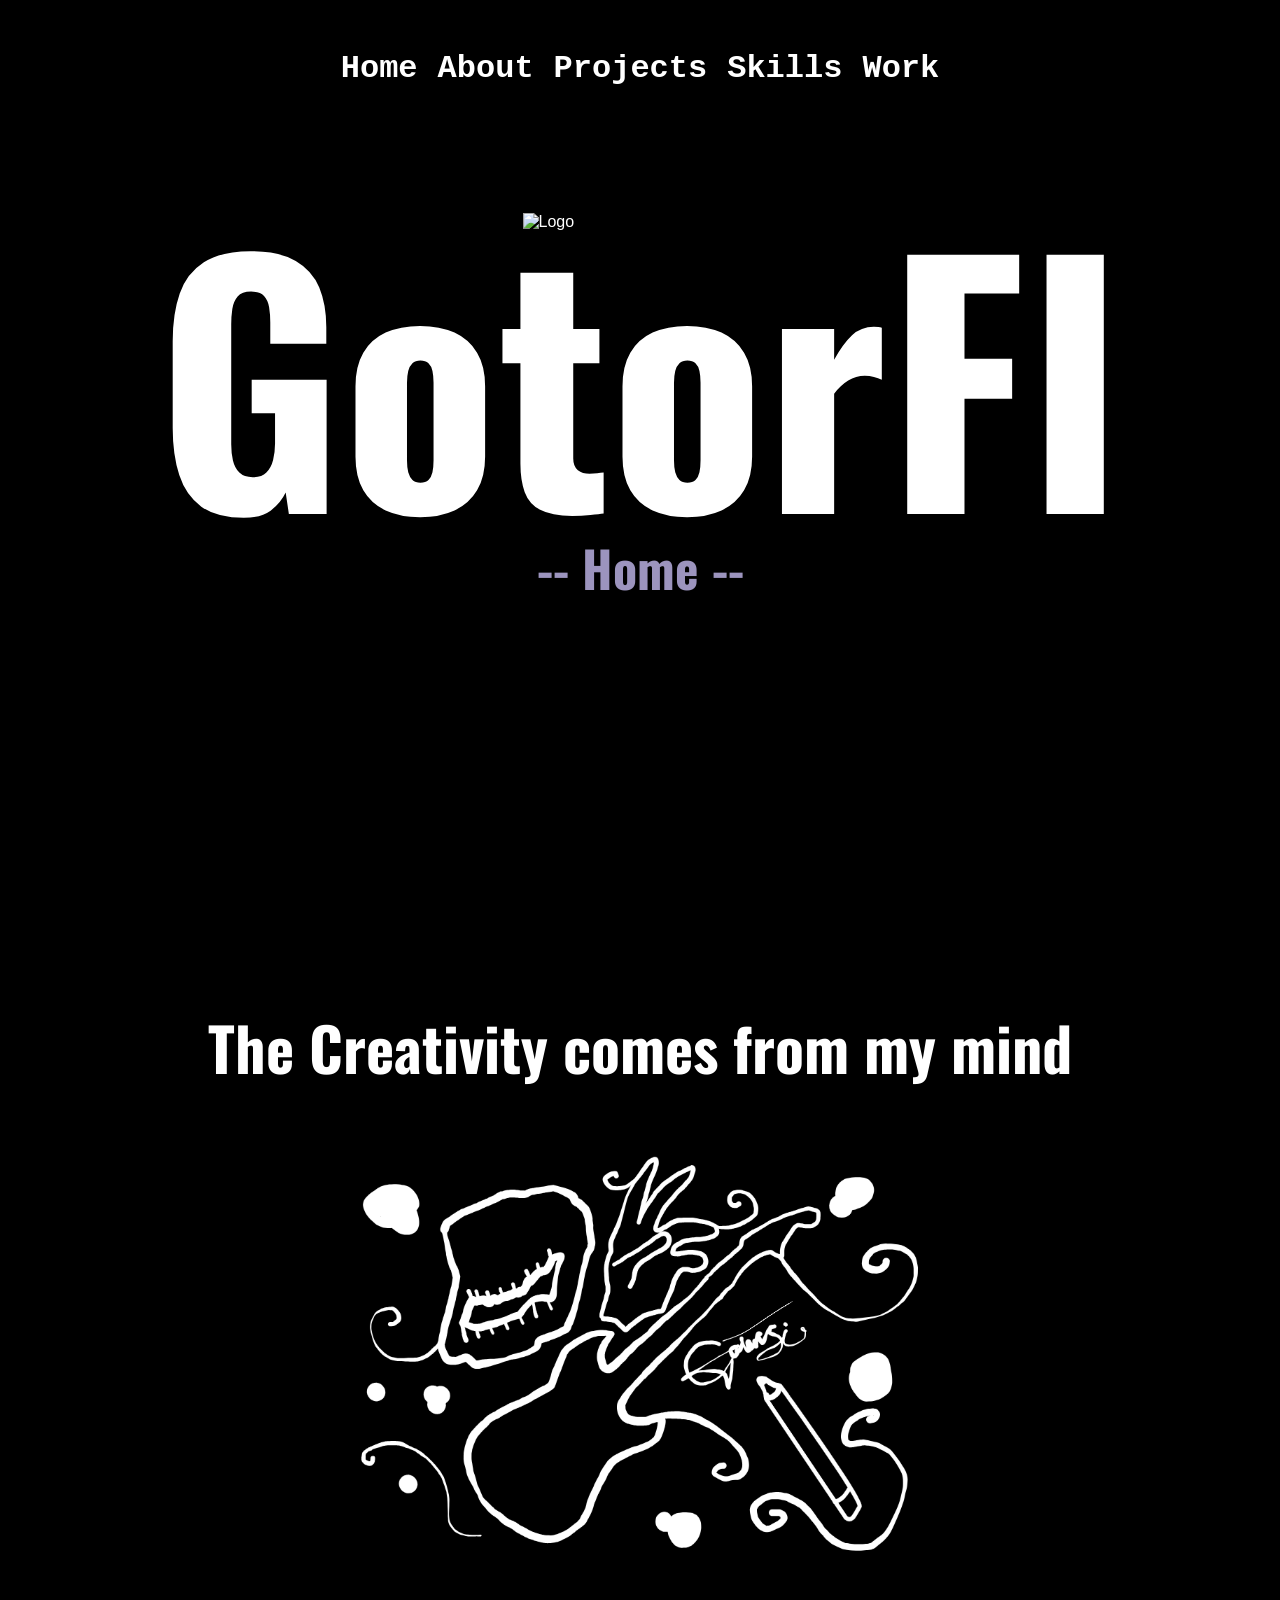
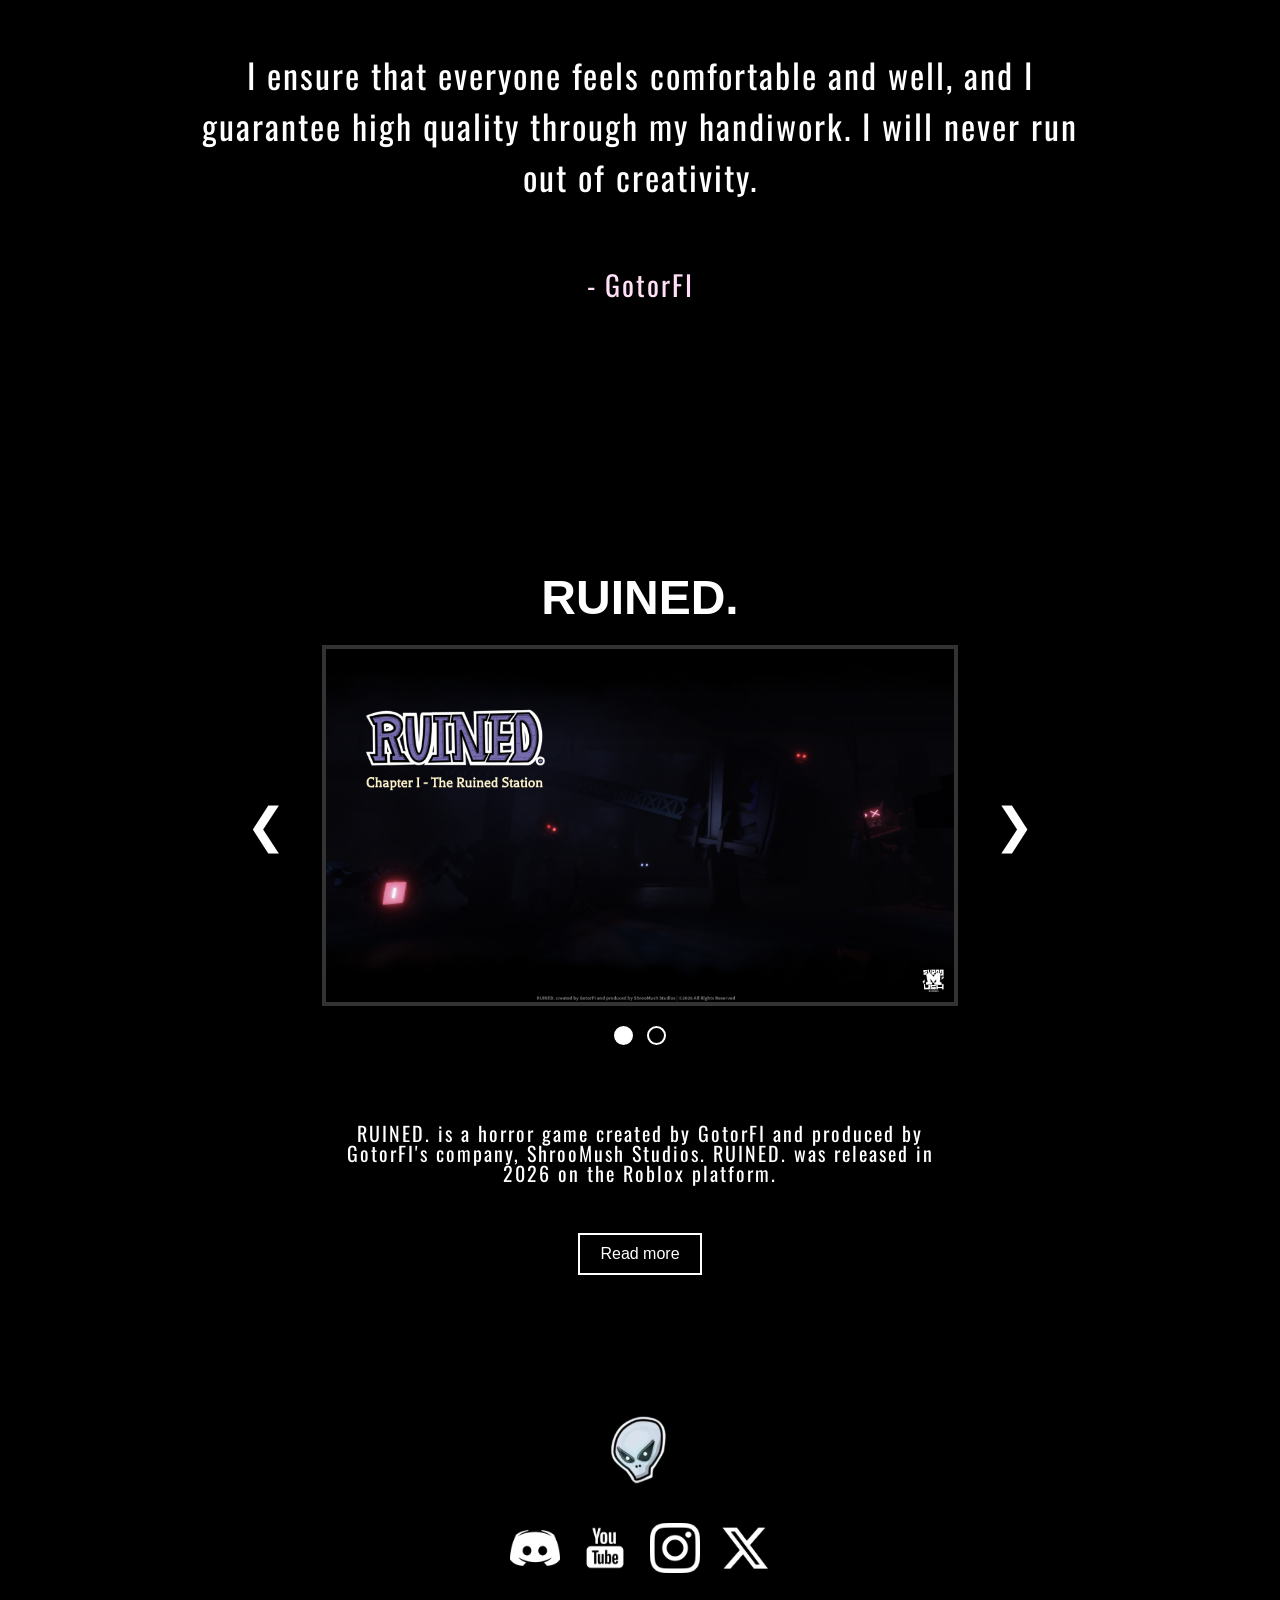
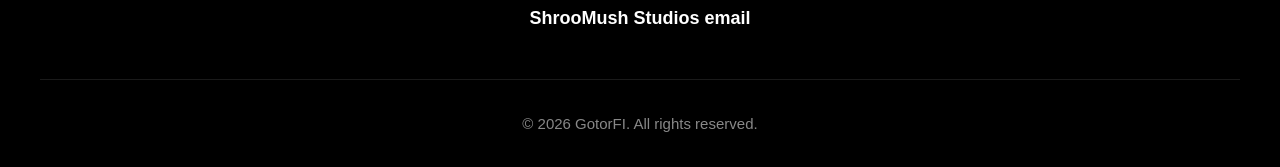
==== commit 8311d218: "work-page Co-authored-by: Copilot <copilot@github.com>" ====
--- a/index.html
+++ b/index.html
@@ -27,6 +27,7 @@
                 <a href="about.html">About</a>
                 <a href="projects.html">Projects</a>
                 <a href="skills.html">Skills</a>
+                <a href="work.html">Work</a>
 
             </div>
             <div class="content">
--- a/css/main.css
+++ b/css/main.css
@@ -3,6 +3,17 @@
 }
 
 .hero {
+    width: 100%;
+    height: 100vh;
+    position: relative;
+    overflow: hidden;
+
+    display: flex;
+    justify-content: center;
+    align-items: center;
+}
+
+.hero2 {
     width: 100%;
     height: 100vh;
     position: relative;
@@ -89,6 +100,33 @@
     text-decoration: none;
 }
 
+
+.header2icon {
+    width: 105px;
+    margin-bottom: 10px;
+}
+
+.hero2 h1 {
+    margin: 0;
+    color: rgb(255, 255, 255);
+    font-family: oswald, sans-serif;
+    font-size: 120px;
+    line-height: 0.8;
+    text-shadow: 10px 10px 10px rgba(0, 0, 0, 0.733);
+}
+.hero2 h2 {
+    margin: 0;
+    color: rgb(156, 148, 190);
+    font-family: oswald, sans-serif;
+    font-size: 30px;
+    line-height: 0.8;
+    padding-top: 50px;
+    text-shadow: 10px 10px 10px rgba(0, 0, 0, 0.733);
+}
+.hero2 a {
+    text-decoration: none;
+}
+
 .content {
     position: relative;
     z-index: 2;
@@ -97,6 +135,22 @@
     align-items: center;
     transform: translateY(-50px);
     transition: transform 0.3s ease;
+}
+
+
+.content2 {
+    position: relative;
+    z-index: 2;
+    display: flex;
+    flex-direction: column;
+    align-items: center;
+    transform: translateY(-50px);
+    transition: transform 0.3s ease;
+}
+
+.content2:hover {
+    transform: translateY(-50px) scale(1.15);
+    filter: invert(21%) sepia(1%) saturate(74%) hue-rotate(359deg) brightness(154%) contrast(117%) drop-shadow(0 0 20px rgb(194, 190, 255));
 }
 
 .content:hover {
